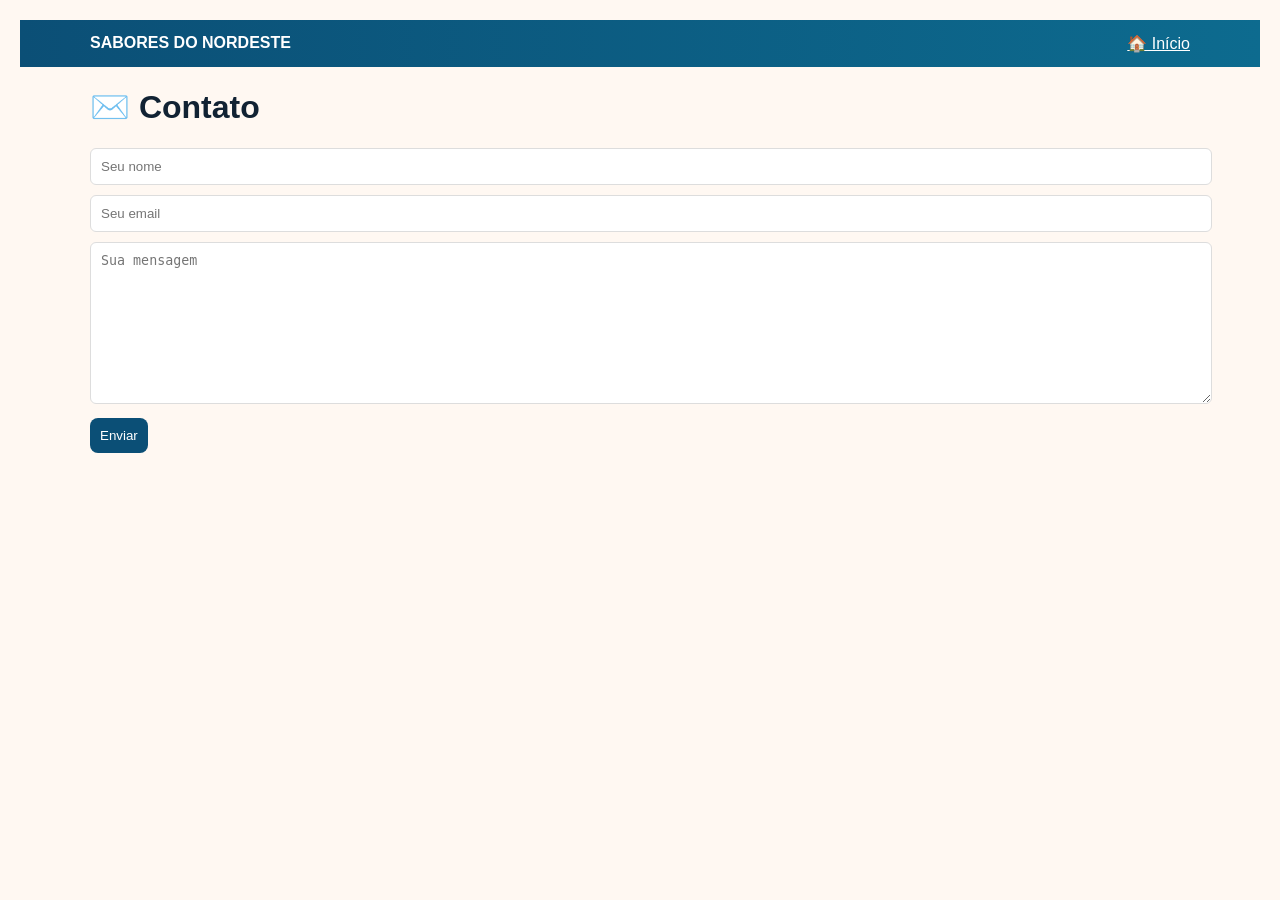
==== contato.html @ cb107235 "Add files via upload" ====
<!doctype html><html lang="pt-BR"><head><meta charset="utf-8"><meta name="viewport" content="width=device-width,initial-scale=1"><title>Contato</title><style>body{font-family:Nunito,Arial;margin:0;background:#fff8f2;color:#123;padding:20px} .input{padding:10px;margin-bottom:10px;width:100%;border-radius:6px;border:1px solid #ddd}</style></head><body><header style="background:linear-gradient(90deg,#0b4f76,#0d6b8f);color:#fff;padding:14px"><div style="max-width:1100px;margin:0 auto;display:flex;justify-content:space-between"><div style="font-weight:800">SABORES DO NORDESTE</div><nav><a href='index.html' style='color:#fff;margin-left:12px'>🏠 Início</a></nav></div></header><main style='max-width:1100px;margin:20px auto'><h1>✉️ Contato</h1><form onsubmit="event.preventDefault(); alert('Mensagem pronta para envio (sem backend nesta versão).');"><input class='input' placeholder='Seu nome' required><input class='input' placeholder='Seu email' type='email' required><textarea class='input' placeholder='Sua mensagem' required style='height:140px'></textarea><button style='background:#0b4f76;color:#fff;padding:10px;border-radius:8px;border:none'>Enviar</button></form></main></body></html>
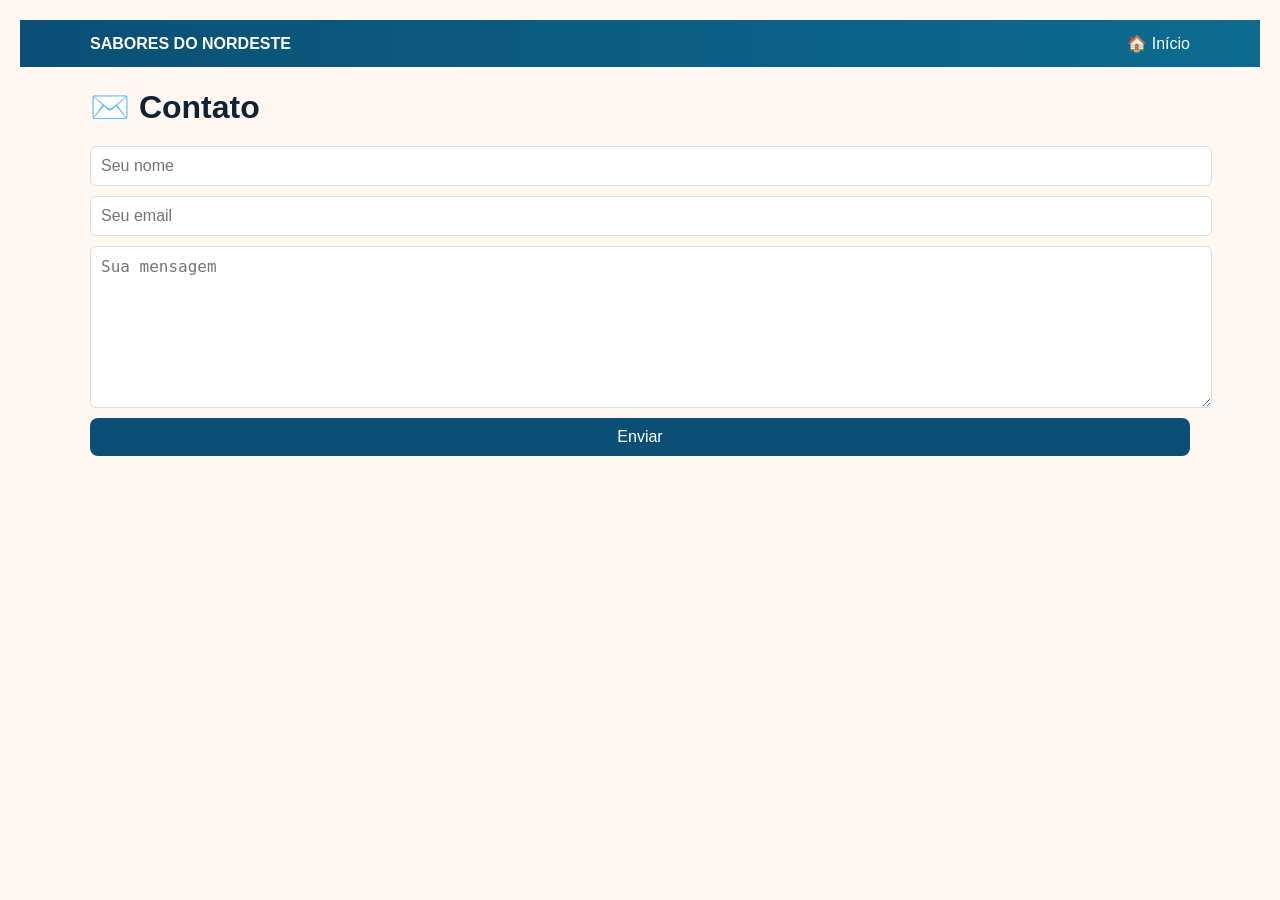
==== commit 4f9f437e: "Update contato.html" ====
--- a/contato.html
+++ b/contato.html
@@ -1 +1,96 @@
-<!doctype html><html lang="pt-BR"><head><meta charset="utf-8"><meta name="viewport" content="width=device-width,initial-scale=1"><title>Contato</title><style>body{font-family:Nunito,Arial;margin:0;background:#fff8f2;color:#123;padding:20px} .input{padding:10px;margin-bottom:10px;width:100%;border-radius:6px;border:1px solid #ddd}</style></head><body><header style="background:linear-gradient(90deg,#0b4f76,#0d6b8f);color:#fff;padding:14px"><div style="max-width:1100px;margin:0 auto;display:flex;justify-content:space-between"><div style="font-weight:800">SABORES DO NORDESTE</div><nav><a href='index.html' style='color:#fff;margin-left:12px'>🏠 Início</a></nav></div></header><main style='max-width:1100px;margin:20px auto'><h1>✉️ Contato</h1><form onsubmit="event.preventDefault(); alert('Mensagem pronta para envio (sem backend nesta versão).');"><input class='input' placeholder='Seu nome' required><input class='input' placeholder='Seu email' type='email' required><textarea class='input' placeholder='Sua mensagem' required style='height:140px'></textarea><button style='background:#0b4f76;color:#fff;padding:10px;border-radius:8px;border:none'>Enviar</button></form></main></body></html>+<!DOCTYPE html>
+<html lang="pt-BR">
+<head>
+  <meta charset="utf-8" />
+  <meta name="viewport" content="width=device-width, initial-scale=1" />
+  <title>Contato</title>
+  <style>
+    body {
+      font-family: Nunito, Arial, sans-serif;
+      margin: 0;
+      background: #fff8f2;
+      color: #123;
+      padding: 20px;
+    }
+
+    header {
+      background: linear-gradient(90deg, #0b4f76, #0d6b8f);
+      color: #fff;
+      padding: 14px;
+    }
+
+    header .container {
+      max-width: 1100px;
+      margin: 0 auto;
+      display: flex;
+      justify-content: space-between;
+      align-items: center;
+    }
+
+    header nav a {
+      color: #fff;
+      margin-left: 12px;
+      text-decoration: none;
+    }
+
+    main {
+      max-width: 1100px;
+      margin: 20px auto;
+    }
+
+    h1 {
+      margin-bottom: 20px;
+    }
+
+    form {
+      display: flex;
+      flex-direction: column;
+    }
+
+    .input {
+      padding: 10px;
+      margin-bottom: 10px;
+      width: 100%;
+      border-radius: 6px;
+      border: 1px solid #ddd;
+      font-size: 1rem;
+    }
+
+    button {
+      background: #0b4f76;
+      color: #fff;
+      padding: 10px;
+      border-radius: 8px;
+      border: none;
+      cursor: pointer;
+      font-size: 1rem;
+    }
+
+    button:hover {
+      background: #0d6b8f;
+    }
+  </style>
+</head>
+
+<body>
+  <header>
+    <div class="container">
+      <div style="font-weight: 800;">SABORES DO NORDESTE</div>
+      <nav>
+        <a href="index.html">🏠 Início</a>
+      </nav>
+    </div>
+  </header>
+
+  <main>
+    <h1>✉️ Contato</h1>
+
+    <form onsubmit="event.preventDefault(); alert('Mensagem pronta para envio (sem backend nesta versão).');">
+      <input class="input" placeholder="Seu nome" required />
+      <input class="input" placeholder="Seu email" type="email" required />
+      <textarea class="input" placeholder="Sua mensagem" required style="height: 140px;"></textarea>
+      <button>Enviar</button>
+    </form>
+  </main>
+</body>
+</html>
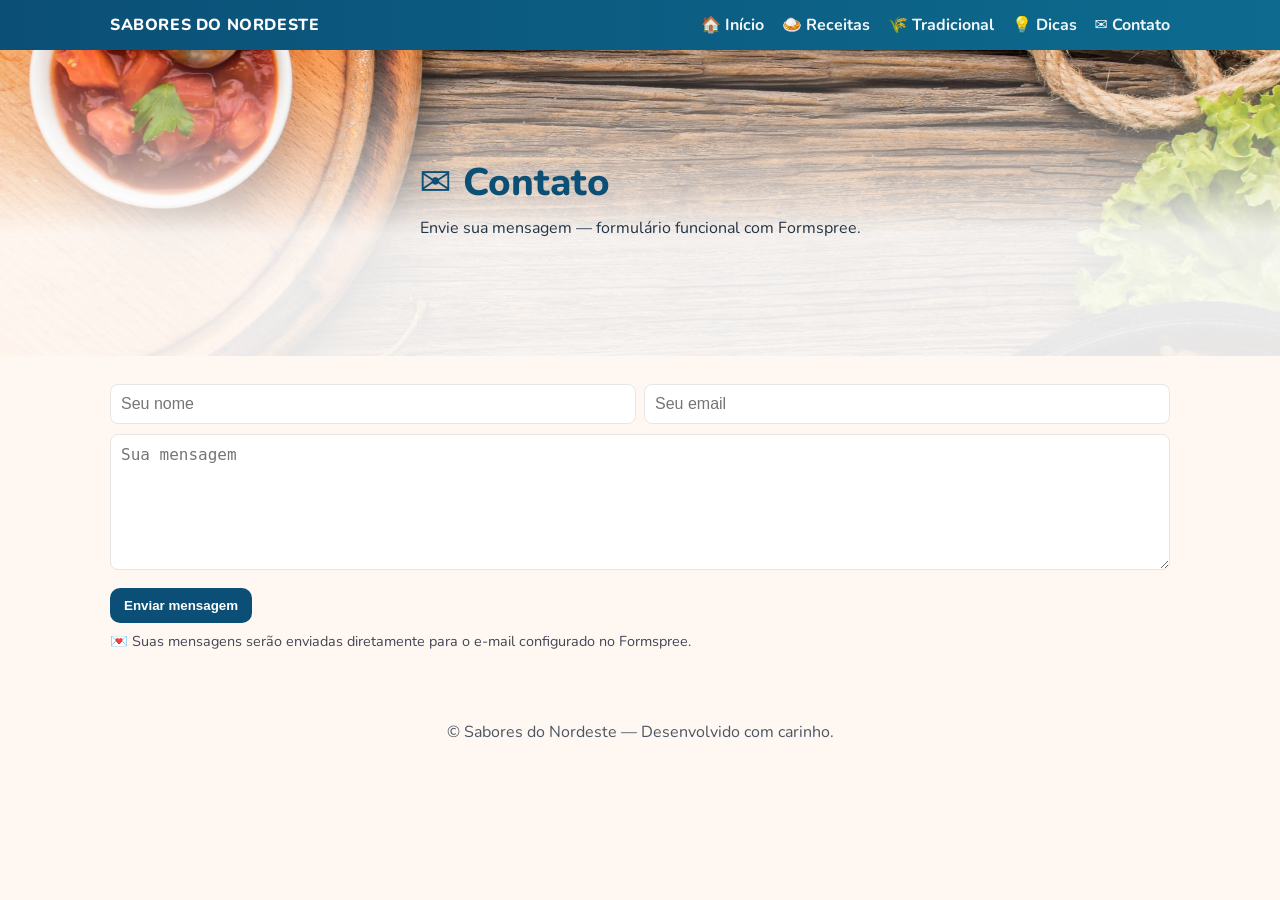
==== commit a1ddc704: "Add files via upload" ====
--- a/contato.html
+++ b/contato.html
@@ -1,96 +1,44 @@
-<!DOCTYPE html>
-<html lang="pt-BR">
-<head>
-  <meta charset="utf-8" />
-  <meta name="viewport" content="width=device-width, initial-scale=1" />
-  <title>Contato</title>
-  <style>
-    body {
-      font-family: Nunito, Arial, sans-serif;
-      margin: 0;
-      background: #fff8f2;
-      color: #123;
-      padding: 20px;
-    }
-
-    header {
-      background: linear-gradient(90deg, #0b4f76, #0d6b8f);
-      color: #fff;
-      padding: 14px;
-    }
-
-    header .container {
-      max-width: 1100px;
-      margin: 0 auto;
-      display: flex;
-      justify-content: space-between;
-      align-items: center;
-    }
-
-    header nav a {
-      color: #fff;
-      margin-left: 12px;
-      text-decoration: none;
-    }
-
-    main {
-      max-width: 1100px;
-      margin: 20px auto;
-    }
-
-    h1 {
-      margin-bottom: 20px;
-    }
-
-    form {
-      display: flex;
-      flex-direction: column;
-    }
-
-    .input {
-      padding: 10px;
-      margin-bottom: 10px;
-      width: 100%;
-      border-radius: 6px;
-      border: 1px solid #ddd;
-      font-size: 1rem;
-    }
-
-    button {
-      background: #0b4f76;
-      color: #fff;
-      padding: 10px;
-      border-radius: 8px;
-      border: none;
-      cursor: pointer;
-      font-size: 1rem;
-    }
-
-    button:hover {
-      background: #0d6b8f;
-    }
-  </style>
-</head>
-
-<body>
-  <header>
-    <div class="container">
-      <div style="font-weight: 800;">SABORES DO NORDESTE</div>
-      <nav>
-        <a href="index.html">🏠 Início</a>
-      </nav>
-    </div>
-  </header>
-
-  <main>
-    <h1>✉️ Contato</h1>
-
-    <form onsubmit="event.preventDefault(); alert('Mensagem pronta para envio (sem backend nesta versão).');">
-      <input class="input" placeholder="Seu nome" required />
-      <input class="input" placeholder="Seu email" type="email" required />
-      <textarea class="input" placeholder="Sua mensagem" required style="height: 140px;"></textarea>
-      <button>Enviar</button>
-    </form>
-  </main>
-</body>
-</html>
+<!doctype html><html lang='pt-BR'><head><meta charset='utf-8'><meta name='viewport' content='width=device-width,initial-scale=1'><title>Contato — Sabores do Nordeste</title><link href='https://fonts.googleapis.com/css2?family=Nunito:wght@300;400;700;800&display=swap' rel='stylesheet'><style>:root{--primary:#0b4f76;--accent:#ff7a18;--bg:#fff8f2}
+*{box-sizing:border-box}body{font-family:Nunito,system-ui,-apple-system,Segoe UI,Roboto,Arial;margin:0;background:var(--bg);color:#123}
+.header{background:linear-gradient(90deg,var(--primary),#0d6b8f);color:#fff;position:sticky;top:0;z-index:40}
+.header .wrap{max-width:1100px;margin:0 auto;padding:14px 20px;display:flex;align-items:center;justify-content:space-between}
+.brand{font-weight:800;letter-spacing:0.6px}
+.nav a{color:rgba(255,255,255,0.95);text-decoration:none;margin-left:14px;font-weight:700}
+.hero{background-image:url('imagens/bannertopo.jpg');background-size:cover;background-position:center;min-height:34vh;display:flex;align-items:center;justify-content:center;position:relative}
+.hero::after{content:'';position:absolute;inset:0;background:linear-gradient(180deg, rgba(255,255,255,0.0), rgba(255,255,255,0.9) 60%)}
+.hero .inner{position:relative;z-index:2;max-width:1100px;padding:36px 20px}
+.headline{font-size:2.4rem;font-weight:800;color:var(--primary);margin:0 0 8px}
+.tagline{color:#234;margin:0 0 12px}
+.container{max-width:1100px;margin:0 auto;padding:28px 20px}
+.cards{display:grid;grid-template-columns:repeat(1,1fr);gap:16px}
+@media(min-width:700px){.cards{grid-template-columns:repeat(2,1fr)}}
+@media(min-width:1100px){.cards{grid-template-columns:repeat(3,1fr)}}
+.card{background:linear-gradient(#fff,#fffaf6);border-radius:12px;overflow:hidden;box-shadow:0 10px 30px rgba(11,79,118,0.08);transition:transform .35s;cursor:pointer}
+.card:hover{transform:translateY(-8px)}
+.thumb{width:100%;height:200px;object-fit:cover;display:block}
+.card-body{padding:12px}
+.kicker{display:inline-block;background:var(--accent);color:#fff;padding:6px 10px;border-radius:999px;font-weight:800;font-size:0.85rem}
+.footer{padding:28px 20px;text-align:center;color:#4b5563}
+.list-links{list-style:none;padding:0;margin:0}
+.list-links li{padding:10px 0;border-bottom:1px solid rgba(0,0,0,0.04)}
+.form-row{display:flex;flex-direction:column;gap:8px;margin-bottom:10px}
+@media(min-width:700px){.form-row{flex-direction:row}.form-row input,.form-row button{flex:1}}
+.input,textarea{padding:10px;border:1px solid #e6e6e6;border-radius:8px;font-size:1rem;width:100%}
+.btn{background:var(--primary);color:#fff;padding:10px 14px;border-radius:10px;border:none;cursor:pointer;font-weight:700}
+.small{font-size:0.9rem;color:#445}
+</style></head><body><header class="header">
+  <div class="wrap">
+    <div class="brand">SABORES DO NORDESTE</div>
+    <nav class="nav">
+      <a href="index.html">🏠 Início</a>
+      <a href="receitas.html">🍛 Receitas</a>
+      <a href="tradicional.html">🌾 Tradicional</a>
+      <a href="dicas.html">💡 Dicas</a>
+      <a href="contato.html">✉️ Contato</a>
+    </nav>
+  </div>
+</header>
+<section class='hero'><div class='inner'><h1 class='headline'>✉️ Contato</h1><p class='tagline'>Envie sua mensagem — formulário funcional com Formspree.</p></div></section><main class='container'><form action='https://formspree.io/f/mkgqqvrd' method='POST'><div class='form-row'><input class='input' type='text' name='nome' placeholder='Seu nome' required><input class='input' type='email' name='email' placeholder='Seu email' required></div><div style='margin-bottom:12px;'><textarea class='input' name='mensagem' rows='6' placeholder='Sua mensagem' required></textarea></div><div><button class='btn' type='submit'>Enviar mensagem</button></div><p class='small' style='margin-top:8px;'>💌 Suas mensagens serão enviadas diretamente para o e-mail configurado no Formspree.</p></form></main><footer class="footer">
+  © Sabores do Nordeste — Desenvolvido com carinho.
+</footer>
+</body></html>
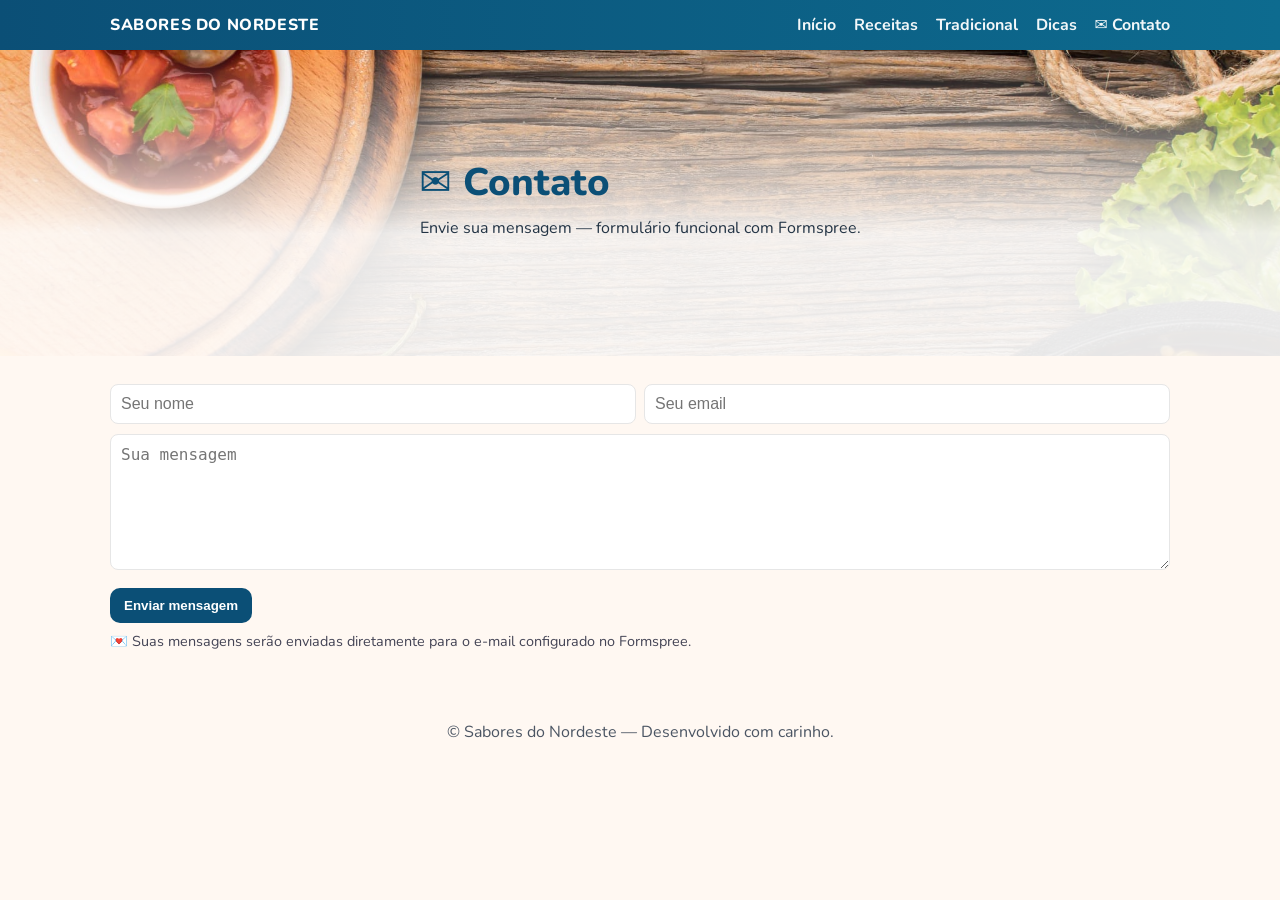
==== commit 1334a810: "Update contato.html" ====
--- a/contato.html
+++ b/contato.html
@@ -1,44 +1,203 @@
-<!doctype html><html lang='pt-BR'><head><meta charset='utf-8'><meta name='viewport' content='width=device-width,initial-scale=1'><title>Contato — Sabores do Nordeste</title><link href='https://fonts.googleapis.com/css2?family=Nunito:wght@300;400;700;800&display=swap' rel='stylesheet'><style>:root{--primary:#0b4f76;--accent:#ff7a18;--bg:#fff8f2}
-*{box-sizing:border-box}body{font-family:Nunito,system-ui,-apple-system,Segoe UI,Roboto,Arial;margin:0;background:var(--bg);color:#123}
-.header{background:linear-gradient(90deg,var(--primary),#0d6b8f);color:#fff;position:sticky;top:0;z-index:40}
-.header .wrap{max-width:1100px;margin:0 auto;padding:14px 20px;display:flex;align-items:center;justify-content:space-between}
-.brand{font-weight:800;letter-spacing:0.6px}
-.nav a{color:rgba(255,255,255,0.95);text-decoration:none;margin-left:14px;font-weight:700}
-.hero{background-image:url('imagens/bannertopo.jpg');background-size:cover;background-position:center;min-height:34vh;display:flex;align-items:center;justify-content:center;position:relative}
-.hero::after{content:'';position:absolute;inset:0;background:linear-gradient(180deg, rgba(255,255,255,0.0), rgba(255,255,255,0.9) 60%)}
-.hero .inner{position:relative;z-index:2;max-width:1100px;padding:36px 20px}
-.headline{font-size:2.4rem;font-weight:800;color:var(--primary);margin:0 0 8px}
-.tagline{color:#234;margin:0 0 12px}
-.container{max-width:1100px;margin:0 auto;padding:28px 20px}
-.cards{display:grid;grid-template-columns:repeat(1,1fr);gap:16px}
-@media(min-width:700px){.cards{grid-template-columns:repeat(2,1fr)}}
-@media(min-width:1100px){.cards{grid-template-columns:repeat(3,1fr)}}
-.card{background:linear-gradient(#fff,#fffaf6);border-radius:12px;overflow:hidden;box-shadow:0 10px 30px rgba(11,79,118,0.08);transition:transform .35s;cursor:pointer}
-.card:hover{transform:translateY(-8px)}
-.thumb{width:100%;height:200px;object-fit:cover;display:block}
-.card-body{padding:12px}
-.kicker{display:inline-block;background:var(--accent);color:#fff;padding:6px 10px;border-radius:999px;font-weight:800;font-size:0.85rem}
-.footer{padding:28px 20px;text-align:center;color:#4b5563}
-.list-links{list-style:none;padding:0;margin:0}
-.list-links li{padding:10px 0;border-bottom:1px solid rgba(0,0,0,0.04)}
-.form-row{display:flex;flex-direction:column;gap:8px;margin-bottom:10px}
-@media(min-width:700px){.form-row{flex-direction:row}.form-row input,.form-row button{flex:1}}
-.input,textarea{padding:10px;border:1px solid #e6e6e6;border-radius:8px;font-size:1rem;width:100%}
-.btn{background:var(--primary);color:#fff;padding:10px 14px;border-radius:10px;border:none;cursor:pointer;font-weight:700}
-.small{font-size:0.9rem;color:#445}
-</style></head><body><header class="header">
-  <div class="wrap">
-    <div class="brand">SABORES DO NORDESTE</div>
-    <nav class="nav">
-      <a href="index.html">🏠 Início</a>
-      <a href="receitas.html">🍛 Receitas</a>
-      <a href="tradicional.html">🌾 Tradicional</a>
-      <a href="dicas.html">💡 Dicas</a>
-      <a href="contato.html">✉️ Contato</a>
-    </nav>
-  </div>
-</header>
-<section class='hero'><div class='inner'><h1 class='headline'>✉️ Contato</h1><p class='tagline'>Envie sua mensagem — formulário funcional com Formspree.</p></div></section><main class='container'><form action='https://formspree.io/f/mkgqqvrd' method='POST'><div class='form-row'><input class='input' type='text' name='nome' placeholder='Seu nome' required><input class='input' type='email' name='email' placeholder='Seu email' required></div><div style='margin-bottom:12px;'><textarea class='input' name='mensagem' rows='6' placeholder='Sua mensagem' required></textarea></div><div><button class='btn' type='submit'>Enviar mensagem</button></div><p class='small' style='margin-top:8px;'>💌 Suas mensagens serão enviadas diretamente para o e-mail configurado no Formspree.</p></form></main><footer class="footer">
-  © Sabores do Nordeste — Desenvolvido com carinho.
-</footer>
-</body></html>+<!doctype html>
+<html lang="pt-BR">
+<head>
+  <meta charset="utf-8">
+  <meta name="viewport" content="width=device-width, initial-scale=1">
+  <title>Contato — Sabores do Nordeste</title>
+  <link href="https://fonts.googleapis.com/css2?family=Nunito:wght@300;400;700;800&display=swap" rel="stylesheet">
+  
+  <style>
+    :root {
+      --primary: #0b4f76;
+      --accent: #ff7a18;
+      --bg: #fff8f2;
+    }
+
+    * {
+      box-sizing: border-box;
+    }
+
+    body {
+      font-family: Nunito, system-ui, -apple-system, Segoe UI, Roboto, Arial;
+      margin: 0;
+      background: var(--bg);
+      color: #123;
+    }
+
+    /* Cabeçalho */
+    .header {
+      background: linear-gradient(90deg, var(--primary), #0d6b8f);
+      color: #fff;
+      position: sticky;
+      top: 0;
+      z-index: 40;
+    }
+
+    .header .wrap {
+      max-width: 1100px;
+      margin: 0 auto;
+      padding: 14px 20px;
+      display: flex;
+      align-items: center;
+      justify-content: space-between;
+    }
+
+    .brand {
+      font-weight: 800;
+      letter-spacing: 0.6px;
+    }
+
+    .nav a {
+      color: rgba(255, 255, 255, 0.95);
+      text-decoration: none;
+      margin-left: 14px;
+      font-weight: 700;
+    }
+
+    /* Seção principal */
+    .hero {
+      background-image: url('imagens/bannertopo.jpg');
+      background-size: cover;
+      background-position: center;
+      min-height: 34vh;
+      display: flex;
+      align-items: center;
+      justify-content: center;
+      position: relative;
+    }
+
+    .hero::after {
+      content: '';
+      position: absolute;
+      inset: 0;
+      background: linear-gradient(180deg, rgba(255, 255, 255, 0.0), rgba(255, 255, 255, 0.9) 60%);
+    }
+
+    .hero .inner {
+      position: relative;
+      z-index: 2;
+      max-width: 1100px;
+      padding: 36px 20px;
+    }
+
+    .headline {
+      font-size: 2.4rem;
+      font-weight: 800;
+      color: var(--primary);
+      margin: 0 0 8px;
+    }
+
+    .tagline {
+      color: #234;
+      margin: 0 0 12px;
+    }
+
+    /* Container */
+    .container {
+      max-width: 1100px;
+      margin: 0 auto;
+      padding: 28px 20px;
+    }
+
+    /* Formulário */
+    .form-row {
+      display: flex;
+      flex-direction: column;
+      gap: 8px;
+      margin-bottom: 10px;
+    }
+
+    @media (min-width: 700px) {
+      .form-row {
+        flex-direction: row;
+      }
+      .form-row input,
+      .form-row button {
+        flex: 1;
+      }
+    }
+
+    .input,
+    textarea {
+      padding: 10px;
+      border: 1px solid #e6e6e6;
+      border-radius: 8px;
+      font-size: 1rem;
+      width: 100%;
+    }
+
+    .btn {
+      background: var(--primary);
+      color: #fff;
+      padding: 10px 14px;
+      border-radius: 10px;
+      border: none;
+      cursor: pointer;
+      font-weight: 700;
+    }
+
+    .small {
+      font-size: 0.9rem;
+      color: #445;
+    }
+
+    /* Rodapé */
+    .footer {
+      padding: 28px 20px;
+      text-align: center;
+      color: #4b5563;
+    }
+  </style>
+</head>
+
+<body>
+  <!-- Cabeçalho -->
+  <header class="header">
+    <div class="wrap">
+      <div class="brand">SABORES DO NORDESTE</div>
+      <nav class="nav">
+        <a href="index.html"> Início</a>
+        <a href="receitas.html"> Receitas</a>
+        <a href="tradicional.html"> Tradicional</a>
+        <a href="dicas.html"> Dicas</a>
+        <a href="contato.html">✉️ Contato</a>
+      </nav>
+    </div>
+  </header> 
+
+  <!-- Seção Hero -->
+  <section class="hero">
+    <div class="inner">
+      <h1 class="headline">✉️ Contato</h1>
+      <p class="tagline">Envie sua mensagem — formulário funcional com Formspree.</p>
+    </div>
+  </section>
+
+  <!-- Conteúdo principal -->
+  <main class="container">
+    <form action="https://formspree.io/f/mkgqqvrd" method="POST">
+      <div class="form-row">
+        <input class="input" type="text" name="nome" placeholder="Seu nome" required>
+        <input class="input" type="email" name="email" placeholder="Seu email" required>
+      </div>
+
+      <div style="margin-bottom:12px;">
+        <textarea class="input" name="mensagem" rows="6" placeholder="Sua mensagem" required></textarea>
+      </div>
+
+      <div>
+        <button class="btn" type="submit">Enviar mensagem</button>
+      </div>
+
+      <p class="small" style="margin-top:8px;">
+        💌 Suas mensagens serão enviadas diretamente para o e-mail configurado no Formspree.
+      </p>
+    </form>
+  </main>
+
+  <!-- Rodapé -->
+  <footer class="footer">
+    © Sabores do Nordeste — Desenvolvido com carinho.
+  </footer>
+</body>
+</html>
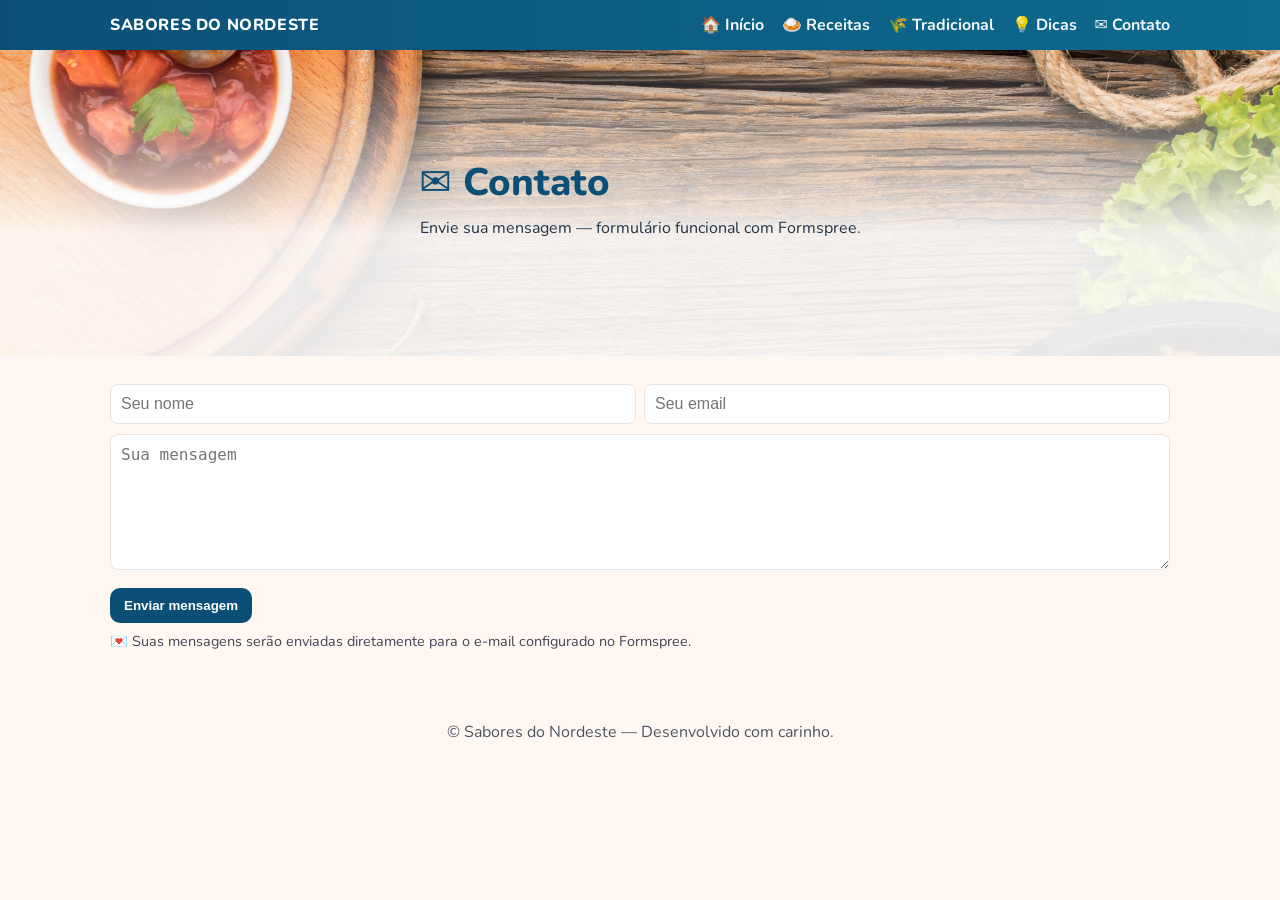
==== commit ef9e7bd0: "Add files via upload" ====
--- a/contato.html
+++ b/contato.html
@@ -1,203 +1,89 @@
-<!doctype html>
+<!DOCTYPE html>
 <html lang="pt-BR">
-<head>
-  <meta charset="utf-8">
-  <meta name="viewport" content="width=device-width, initial-scale=1">
-  <title>Contato — Sabores do Nordeste</title>
-  <link href="https://fonts.googleapis.com/css2?family=Nunito:wght@300;400;700;800&display=swap" rel="stylesheet">
-  
-  <style>
-    :root {
-      --primary: #0b4f76;
-      --accent: #ff7a18;
-      --bg: #fff8f2;
-    }
+  <head>
+    <meta charset="utf-8" />
+    <meta name="viewport" content="width=device-width, initial-scale=1" />
+    <title>Contato — Sabores do Nordeste</title>
 
-    * {
-      box-sizing: border-box;
-    }
+    <!-- Fonte -->
+    <link
+      href="https://fonts.googleapis.com/css2?family=Nunito:wght@300;400;700;800&display=swap"
+      rel="stylesheet"
+    />
 
-    body {
-      font-family: Nunito, system-ui, -apple-system, Segoe UI, Roboto, Arial;
-      margin: 0;
-      background: var(--bg);
-      color: #123;
-    }
+    <!-- CSS externo -->
+    <link rel="stylesheet" href="contato.css" />
+  </head>
 
-    /* Cabeçalho */
-    .header {
-      background: linear-gradient(90deg, var(--primary), #0d6b8f);
-      color: #fff;
-      position: sticky;
-      top: 0;
-      z-index: 40;
-    }
+  <body>
+    <!-- ======= HEADER ======= -->
+    <header class="header">
+      <div class="wrap">
+        <div class="brand">SABORES DO NORDESTE</div>
+        <nav class="nav">
+          <a href="index.html">🏠 Início</a>
+          <a href="receitas.html">🍛 Receitas</a>
+          <a href="tradicional.html">🌾 Tradicional</a>
+          <a href="dicas.html">💡 Dicas</a>
+          <a href="contato.html">✉️ Contato</a>
+        </nav>
+      </div>
+    </header>
 
-    .header .wrap {
-      max-width: 1100px;
-      margin: 0 auto;
-      padding: 14px 20px;
-      display: flex;
-      align-items: center;
-      justify-content: space-between;
-    }
+    <!-- ======= HERO ======= -->
+    <section class="hero">
+      <div class="inner">
+        <h1 class="headline">✉️ Contato</h1>
+        <p class="tagline">
+          Envie sua mensagem — formulário funcional com Formspree.
+        </p>
+      </div>
+    </section>
 
-    .brand {
-      font-weight: 800;
-      letter-spacing: 0.6px;
-    }
+    <!-- ======= CONTEÚDO PRINCIPAL ======= -->
+    <main class="container">
+      <form action="https://formspree.io/f/mkgqqvrd" method="POST">
+        <div class="form-row">
+          <input
+            class="input"
+            type="text"
+            name="nome"
+            placeholder="Seu nome"
+            required
+          />
+          <input
+            class="input"
+            type="email"
+            name="email"
+            placeholder="Seu email"
+            required
+          />
+        </div>
 
-    .nav a {
-      color: rgba(255, 255, 255, 0.95);
-      text-decoration: none;
-      margin-left: 14px;
-      font-weight: 700;
-    }
+        <div style="margin-bottom: 12px">
+          <textarea
+            class="input"
+            name="mensagem"
+            rows="6"
+            placeholder="Sua mensagem"
+            required
+          ></textarea>
+        </div>
 
-    /* Seção principal */
-    .hero {
-      background-image: url('imagens/bannertopo.jpg');
-      background-size: cover;
-      background-position: center;
-      min-height: 34vh;
-      display: flex;
-      align-items: center;
-      justify-content: center;
-      position: relative;
-    }
+        <div>
+          <button class="btn" type="submit">Enviar mensagem</button>
+        </div>
 
-    .hero::after {
-      content: '';
-      position: absolute;
-      inset: 0;
-      background: linear-gradient(180deg, rgba(255, 255, 255, 0.0), rgba(255, 255, 255, 0.9) 60%);
-    }
+        <p class="small" style="margin-top: 8px">
+          💌 Suas mensagens serão enviadas diretamente para o e-mail configurado
+          no Formspree.
+        </p>
+      </form>
+    </main>
 
-    .hero .inner {
-      position: relative;
-      z-index: 2;
-      max-width: 1100px;
-      padding: 36px 20px;
-    }
-
-    .headline {
-      font-size: 2.4rem;
-      font-weight: 800;
-      color: var(--primary);
-      margin: 0 0 8px;
-    }
-
-    .tagline {
-      color: #234;
-      margin: 0 0 12px;
-    }
-
-    /* Container */
-    .container {
-      max-width: 1100px;
-      margin: 0 auto;
-      padding: 28px 20px;
-    }
-
-    /* Formulário */
-    .form-row {
-      display: flex;
-      flex-direction: column;
-      gap: 8px;
-      margin-bottom: 10px;
-    }
-
-    @media (min-width: 700px) {
-      .form-row {
-        flex-direction: row;
-      }
-      .form-row input,
-      .form-row button {
-        flex: 1;
-      }
-    }
-
-    .input,
-    textarea {
-      padding: 10px;
-      border: 1px solid #e6e6e6;
-      border-radius: 8px;
-      font-size: 1rem;
-      width: 100%;
-    }
-
-    .btn {
-      background: var(--primary);
-      color: #fff;
-      padding: 10px 14px;
-      border-radius: 10px;
-      border: none;
-      cursor: pointer;
-      font-weight: 700;
-    }
-
-    .small {
-      font-size: 0.9rem;
-      color: #445;
-    }
-
-    /* Rodapé */
-    .footer {
-      padding: 28px 20px;
-      text-align: center;
-      color: #4b5563;
-    }
-  </style>
-</head>
-
-<body>
-  <!-- Cabeçalho -->
-  <header class="header">
-    <div class="wrap">
-      <div class="brand">SABORES DO NORDESTE</div>
-      <nav class="nav">
-        <a href="index.html"> Início</a>
-        <a href="receitas.html"> Receitas</a>
-        <a href="tradicional.html"> Tradicional</a>
-        <a href="dicas.html"> Dicas</a>
-        <a href="contato.html">✉️ Contato</a>
-      </nav>
-    </div>
-  </header> 
-
-  <!-- Seção Hero -->
-  <section class="hero">
-    <div class="inner">
-      <h1 class="headline">✉️ Contato</h1>
-      <p class="tagline">Envie sua mensagem — formulário funcional com Formspree.</p>
-    </div>
-  </section>
-
-  <!-- Conteúdo principal -->
-  <main class="container">
-    <form action="https://formspree.io/f/mkgqqvrd" method="POST">
-      <div class="form-row">
-        <input class="input" type="text" name="nome" placeholder="Seu nome" required>
-        <input class="input" type="email" name="email" placeholder="Seu email" required>
-      </div>
-
-      <div style="margin-bottom:12px;">
-        <textarea class="input" name="mensagem" rows="6" placeholder="Sua mensagem" required></textarea>
-      </div>
-
-      <div>
-        <button class="btn" type="submit">Enviar mensagem</button>
-      </div>
-
-      <p class="small" style="margin-top:8px;">
-        💌 Suas mensagens serão enviadas diretamente para o e-mail configurado no Formspree.
-      </p>
-    </form>
-  </main>
-
-  <!-- Rodapé -->
-  <footer class="footer">
-    © Sabores do Nordeste — Desenvolvido com carinho.
-  </footer>
-</body>
+    <!-- ======= FOOTER ======= -->
+    <footer class="footer">
+      © Sabores do Nordeste — Desenvolvido com carinho.
+    </footer>
+  </body>
 </html>
--- a/contato.css
+++ b/contato.css
@@ -0,0 +1,148 @@
+:root {
+  --primary: #0b4f76;
+  --accent: #ff7a18;
+  --bg: #fff8f2;
+}
+
+* {
+  box-sizing: border-box;
+}
+
+body {
+  font-family: Nunito, system-ui, -apple-system, Segoe UI, Roboto, Arial;
+  margin: 0;
+  background: var(--bg);
+  color: #123;
+}
+
+/* ======= CABEÇALHO ======= */
+.header {
+  background: linear-gradient(90deg, var(--primary), #0d6b8f);
+  color: #fff;
+  position: sticky;
+  top: 0;
+  z-index: 40;
+}
+
+.header .wrap {
+  max-width: 1100px;
+  margin: 0 auto;
+  padding: 14px 20px;
+  display: flex;
+  align-items: center;
+  justify-content: space-between;
+}
+
+.brand {
+  font-weight: 800;
+  letter-spacing: 0.6px;
+}
+
+.nav a {
+  color: rgba(255, 255, 255, 0.95);
+  text-decoration: none;
+  margin-left: 14px;
+  font-weight: 700;
+}
+
+/* ======= HERO ======= */
+.hero {
+  background-image: url("imagens/bannertopo.jpg");
+  background-size: cover;
+  background-position: center;
+  min-height: 34vh;
+  display: flex;
+  align-items: center;
+  justify-content: center;
+  position: relative;
+}
+
+.hero::after {
+  content: "";
+  position: absolute;
+  inset: 0;
+  background: linear-gradient(
+    180deg,
+    rgba(255, 255, 255, 0),
+    rgba(255, 255, 255, 0.9) 60%
+  );
+}
+
+.hero .inner {
+  position: relative;
+  z-index: 2;
+  max-width: 1100px;
+  padding: 36px 20px;
+}
+
+.headline {
+  font-size: 2.4rem;
+  font-weight: 800;
+  color: var(--primary);
+  margin: 0 0 8px;
+}
+
+.tagline {
+  color: #234;
+  margin: 0 0 12px;
+}
+
+/* ======= CONTEÚDO ======= */
+.container {
+  max-width: 1100px;
+  margin: 0 auto;
+  padding: 28px 20px;
+}
+
+/* ======= FORMULÁRIO ======= */
+.form-row {
+  display: flex;
+  flex-direction: column;
+  gap: 8px;
+  margin-bottom: 10px;
+}
+
+@media (min-width: 700px) {
+  .form-row {
+    flex-direction: row;
+  }
+  .form-row input,
+  .form-row button {
+    flex: 1;
+  }
+}
+
+.input,
+textarea {
+  padding: 10px;
+  border: 1px solid #e6e6e6;
+  border-radius: 8px;
+  font-size: 1rem;
+  width: 100%;
+}
+
+.btn {
+  background: var(--primary);
+  color: #fff;
+  padding: 10px 14px;
+  border-radius: 10px;
+  border: none;
+  cursor: pointer;
+  font-weight: 700;
+}
+
+.btn:hover {
+  opacity: 0.9;
+}
+
+.small {
+  font-size: 0.9rem;
+  color: #445;
+}
+
+/* ======= RODAPÉ ======= */
+.footer {
+  padding: 28px 20px;
+  text-align: center;
+  color: #4b5563;
+}
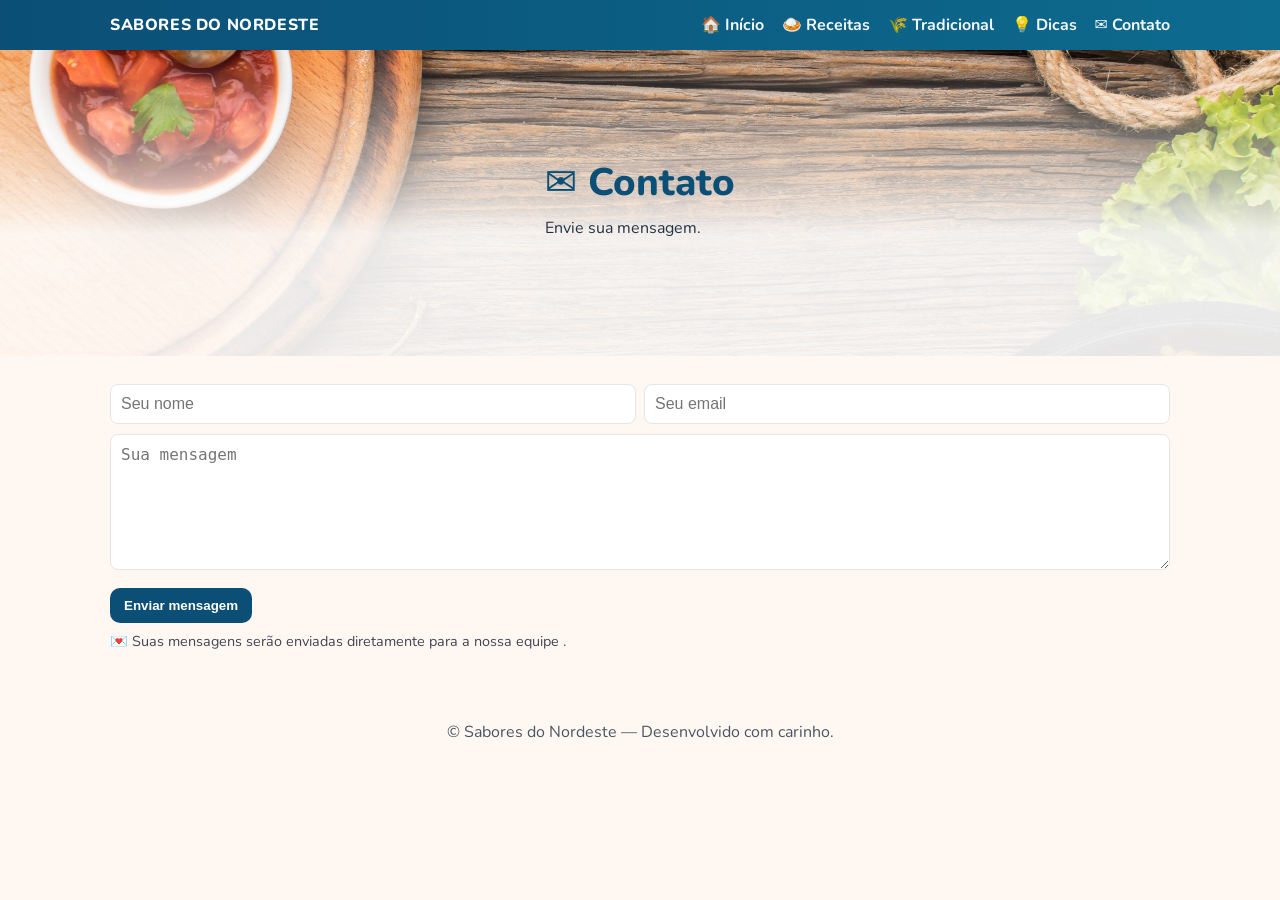
==== commit c05d3be0: "Update contato.html" ====
--- a/contato.html
+++ b/contato.html
@@ -35,7 +35,7 @@
       <div class="inner">
         <h1 class="headline">✉️ Contato</h1>
         <p class="tagline">
-          Envie sua mensagem — formulário funcional com Formspree.
+          Envie sua mensagem.
         </p>
       </div>
     </section>
@@ -75,8 +75,8 @@
         </div>
 
         <p class="small" style="margin-top: 8px">
-          💌 Suas mensagens serão enviadas diretamente para o e-mail configurado
-          no Formspree.
+          💌 Suas mensagens serão enviadas diretamente para a nossa equipe
+    .
         </p>
       </form>
     </main>
